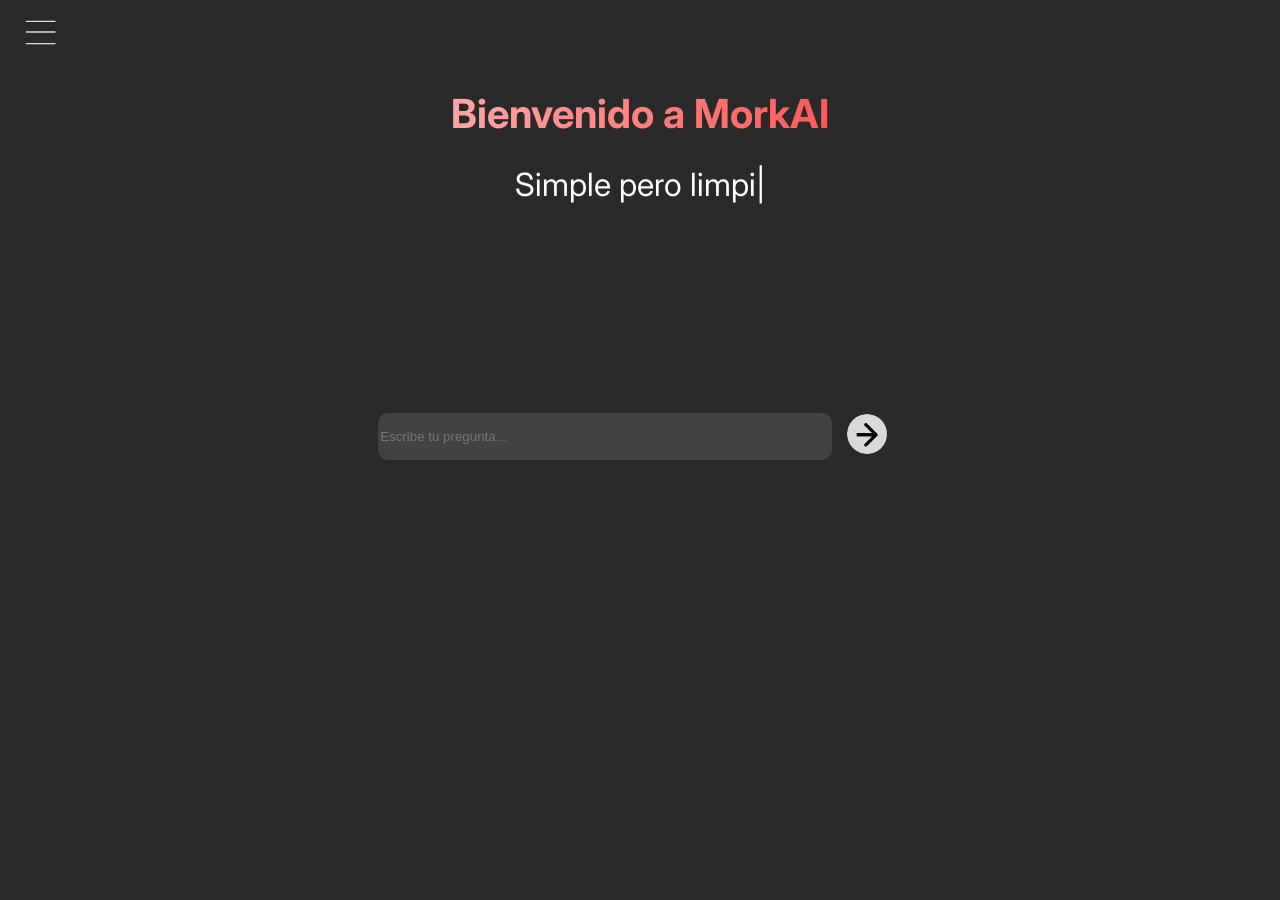
==== ia/index.html @ e789ddd9 "Files, search page, google seo" ====
<!DOCTYPE html>
<html lang="en">

<head>
    <meta charset="UTF-8">
    <meta name="viewport" content="width=device-width, initial-scale=1.0">
    <link rel="stylesheet" href="style.css">
    <link rel="shortcut icon" href="/img/logo.png">

    <title>Mork AI</title>
</head>

<body>
    <div class="parent">
        <div class="div1">
            <button onclick="toggleMenu()">
                <img src="/img/menu.png">
            </button>
            <div id="menu">

                <a href="/" style="text-decoration: none; color: white;">Inicio</a>
                <a href="/#contacto" style="text-decoration: none; color: white;">Ayuda</a>

            </div>
            <script>
                function toggleMenu() {
                    const menu = document.getElementById('menu');
                    menu.classList.toggle('mostrar');
                }
            </script>
        </div>



        <div class="div2"></div>
        <div class="div3"></div>
    </div>
    <div class="bienvenido">
        <h1>Bienvenido a MorkAI</h1>
        <div id="escritor" class="cursor">Simple pero</div>
        <script src="script.js"></script>
    </div>

    <div class="preguntar">
        <input type="text" id="search-input" placeholder="Escribe tu pregunta..."
            style="width: 450px; height: 45px; border-radius: 10px; background-color: #424242; color: white; border: none;">
        <button onclick="enviarPregunta()" style="color: white;"><img src="/img/enviar.png" draggable="false"
                style="border-radius: 100px; height: 40px;"></button>
        <div id="respuesta"></div>
    </div>


</body>

</html>
---- ia/style.css ----
@import url('https://fonts.googleapis.com/css2?family=Inter:ital,opsz,wght@0,14..32,100..900;1,14..32,100..900&display=swap');

body {
    background-color: #2A2A2A;
    color: white;
    font-family: 'inter';
}


.parent {
    display: grid;
    grid-template-columns: repeat(3, 1fr);
    grid-template-rows: repeat(1, 1fr);
    gap: 8px;
}

.div1 img {
    width: 35px;
}

.bienvenido {
    text-align: center;
}

#menu {
    display: none;
    padding: 10px;
    margin-top: 10px;
    border-radius: 20px;
    position: absolute;
    background-color: #424242;
    margin-left: 10px;
    text-align: left;
    width: 100px;
    height: 100px;
}

#menu.visible {
    display: flex;
    flex-direction: column;
    gap: 10px;
    font-size: 20px;
}

button {
    padding: 10px 15px;
    font-size: 16px;
    cursor: pointer;
    border: none;
    background-color: #2A2A2A;
}

h1 {
    background: linear-gradient(to right, #ffff, #FF0000);
    -webkit-background-clip: text;
    -webkit-text-fill-color: transparent;
    font-size: 40px;
}

#escritor {
    font-size: 2rem;
    white-space: nowrap;
}

.cursor::after {
    content: "|";
    animation: parpadeo 0.7s infinite;
}

@keyframes parpadeo {

    0%,
    100% {
        opacity: 1;
    }

    50% {
        opacity: 0;
    }
}

.preguntar {
    display: flex;
    align-items: center;
    justify-content: center;
    margin-top: 200px;
}
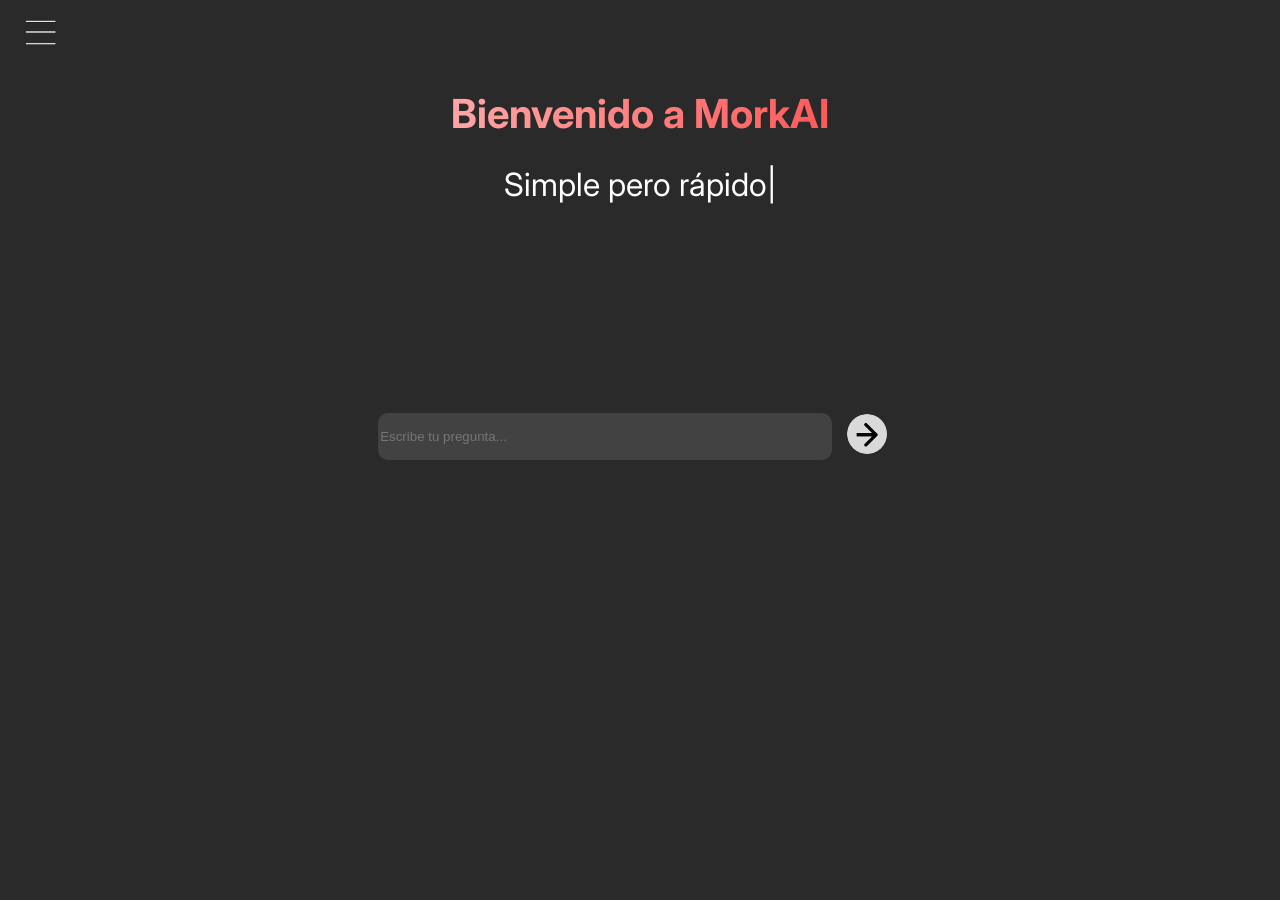
==== commit 43f697c5: "vercel fix issue" ====
--- a/ia/index.html
+++ b/ia/index.html
@@ -4,7 +4,7 @@
 <head>
     <meta charset="UTF-8">
     <meta name="viewport" content="width=device-width, initial-scale=1.0">
-    <link rel="stylesheet" href="style.css">
+    <link rel="stylesheet" href="/ia/style.css">
     <link rel="shortcut icon" href="/img/logo.png">
 
     <title>Mork AI</title>
@@ -38,7 +38,7 @@
     <div class="bienvenido">
         <h1>Bienvenido a MorkAI</h1>
         <div id="escritor" class="cursor">Simple pero</div>
-        <script src="script.js"></script>
+        <script src="/ia/script.js"></script>
     </div>
 
     <div class="preguntar">
